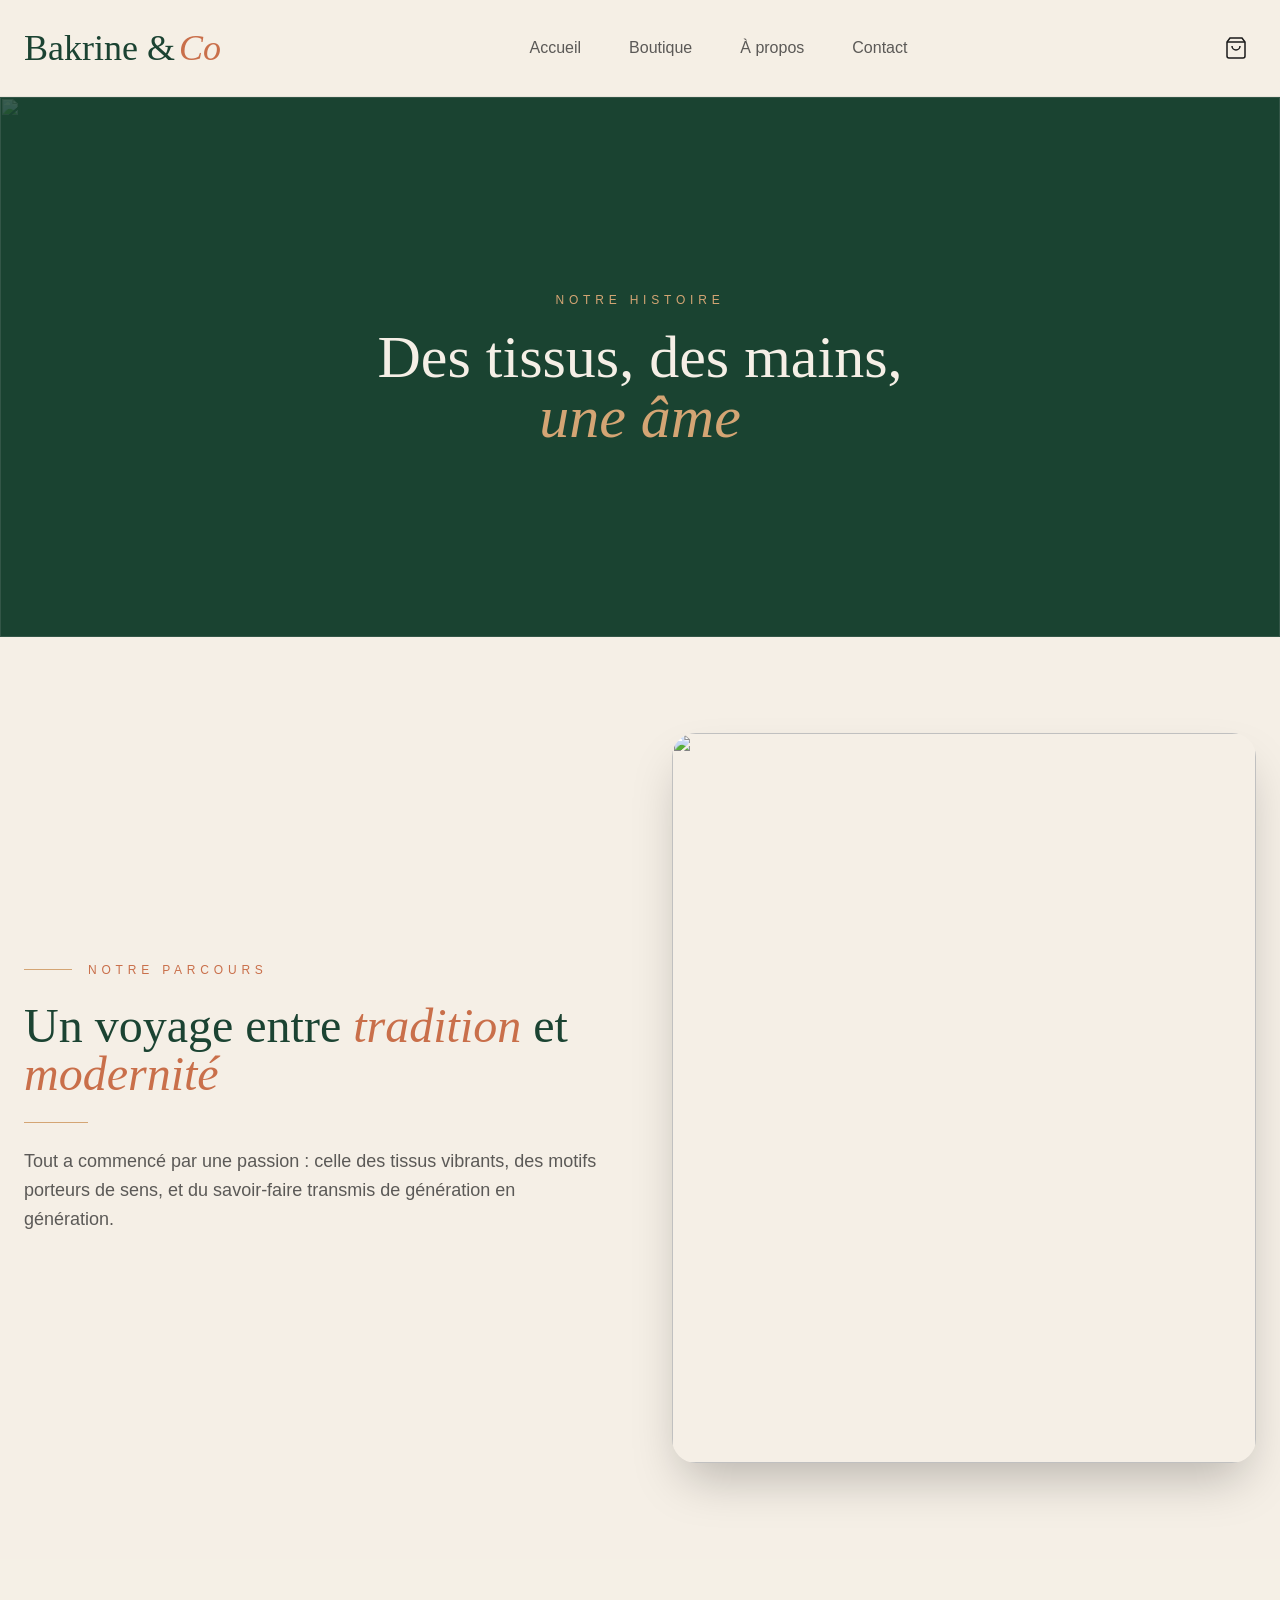
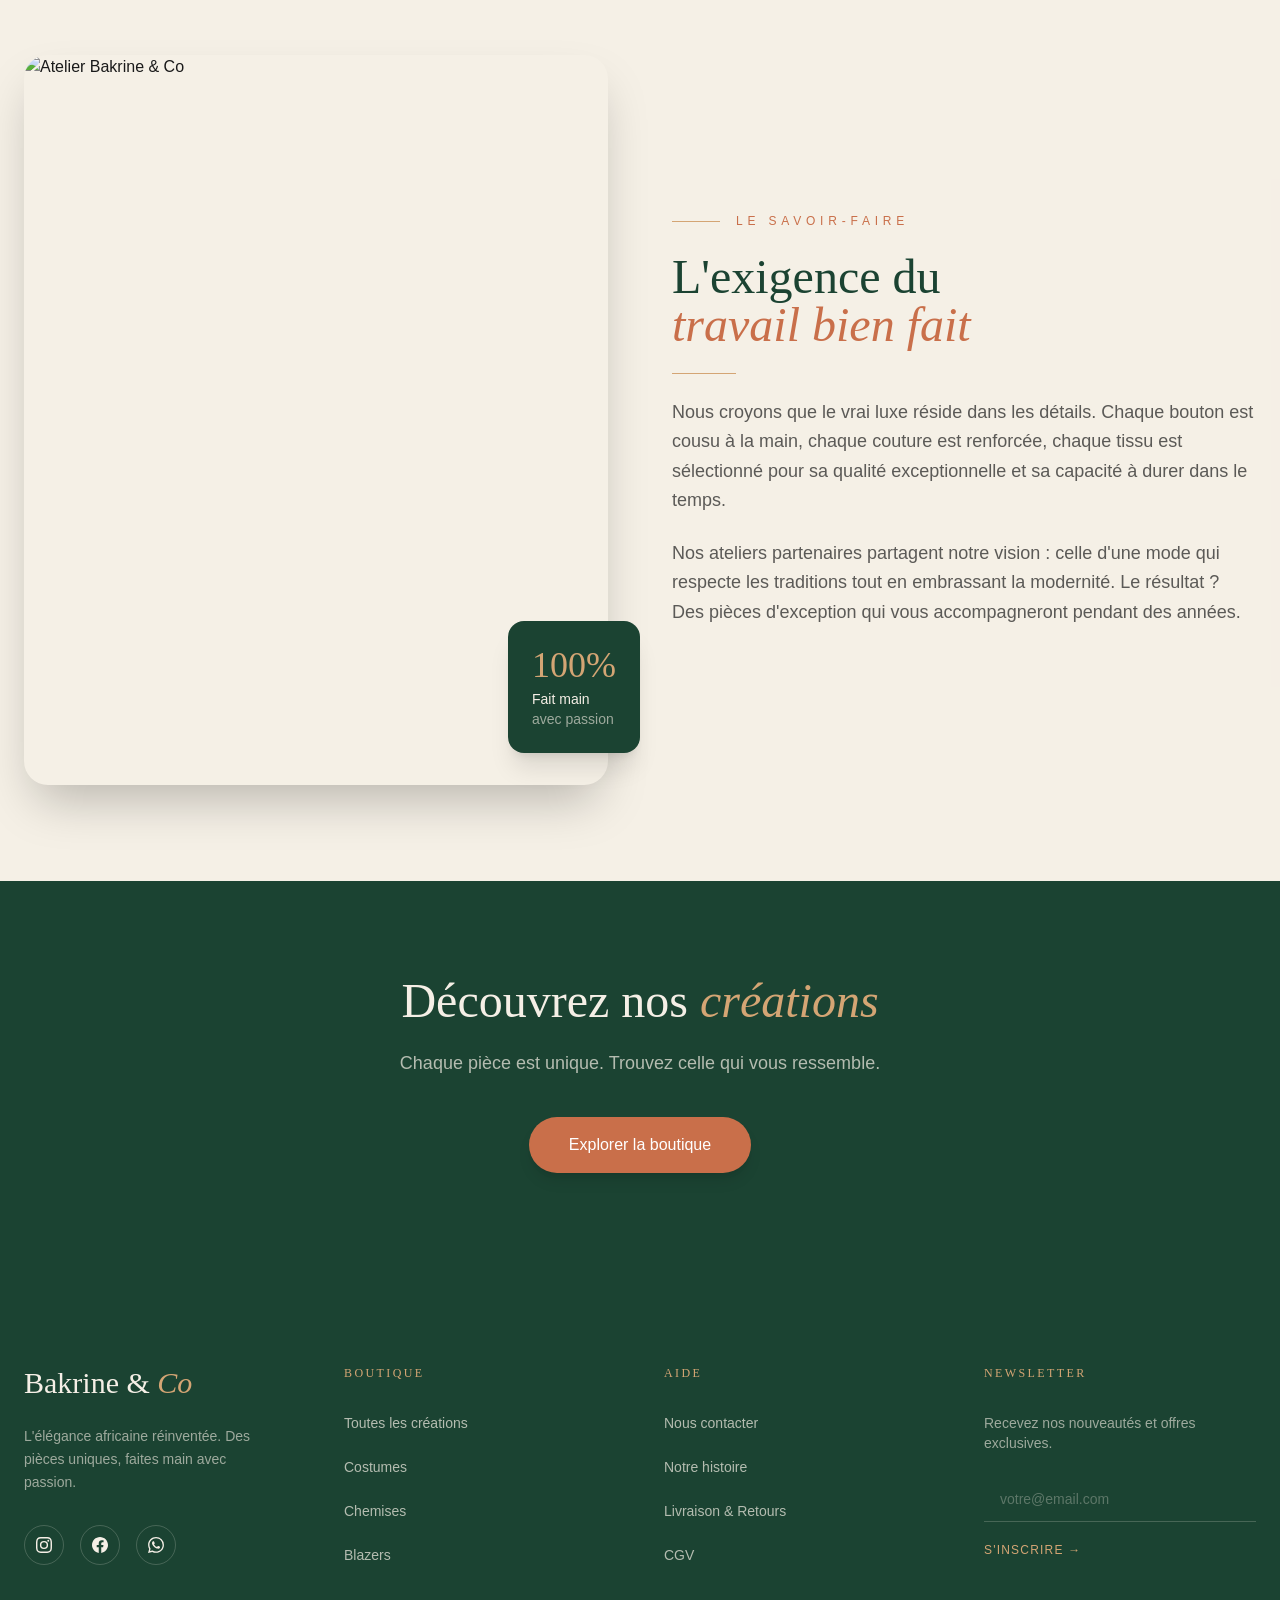
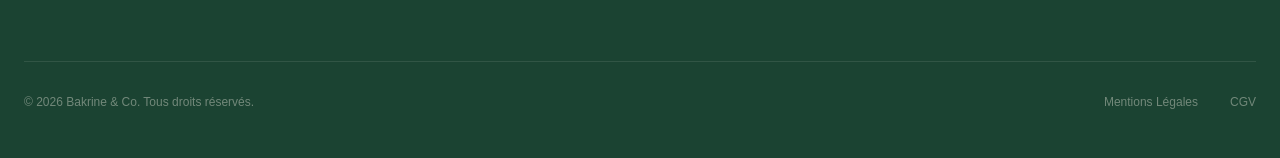
==== a-propos.html @ 4e7e769b "Add files via upload Ajout site complet" ====
<!DOCTYPE html>
<html lang="fr">
<head>
  <meta charset="UTF-8">
  <meta name="viewport" content="width=device-width, initial-scale=1.0">
  <title>À propos — Bakrine & Co</title>
  <meta name="description" content="Découvrez l'histoire de Bakrine & Co, notre savoir-faire artisanal et nos valeurs.">
  <link rel="canonical" href="https://bakrineco.shop/a-propos.html">
  <meta http-equiv="Content-Security-Policy" content="default-src 'self'; script-src 'self' 'unsafe-inline' https://unpkg.com https://cdnjs.cloudflare.com; style-src 'self' 'unsafe-inline'; img-src 'self' data: https://wamrraarelxsmiksoqhe.supabase.co; connect-src 'self' https://wamrraarelxsmiksoqhe.supabase.co;">
  <link rel="preconnect" href="https://fonts.googleapis.com">
  <link href="https://fonts.googleapis.com/css2?family=Playfair+Display:ital,wght@0,400;0,500;0,700;1,400&family=Poppins:wght@300;400;500;600&display=swap" rel="stylesheet">
  <link rel="stylesheet" href="assets/css/style.css">
</head>
<body class="bg-cream text-ink font-sans">

  <div id="header"></div>

  <main>
    <section class="relative h-[60vh] flex items-center justify-center bg-forest overflow-hidden">
      <div class="absolute inset-0 z-0">
        <img src="https://wamrraarelxsmiksoqhe.supabase.co/storage/v1/object/public/products/costume-mandarin/05-vert-emeraude.jpg" class="w-full h-full object-cover object-top" />
        <div class="absolute inset-0" style="background-color: rgba(27, 67, 50, 0.85);"></div>
      </div>
      <div class="relative z-10 text-center px-6">
        <span class="text-xs tracking-[0.4em] text-gold uppercase">Notre histoire</span>
        <h1 class="mt-4 font-serif text-5xl md:text-6xl text-cream">Des tissus, des mains, <br><em class="italic text-gold">une âme</em></h1>
      </div>
    </section>

    <section class="max-w-7xl mx-auto px-6 py-24">
      <div class="grid grid-cols-1 lg:grid-cols-2 gap-16 items-center">
        <div class="space-y-6">
          <div class="flex items-center gap-4"><span class="w-12 h-px bg-gold"></span><span class="text-xs tracking-[0.4em] text-terracotta uppercase">Notre parcours</span></div>
          <h2 class="font-serif text-4xl md:text-5xl text-forest leading-tight">Un voyage entre <em class="italic text-terracotta">tradition</em> et <em class="italic text-terracotta">modernité</em></h2>
          <div class="w-16 h-px bg-gold"></div>
          <p class="text-lg text-ink/70 leading-relaxed">Tout a commencé par une passion : celle des tissus vibrants, des motifs porteurs de sens, et du savoir-faire transmis de génération en génération.</p>
        </div>
        <div class="relative">
          <div class="aspect-[4/5] rounded-3xl overflow-hidden shadow-2xl">
            <img src="https://wamrraarelxsmiksoqhe.supabase.co/storage/v1/object/public/products/costume-mandarin/WhatsApp%20Image%202026-09-22%20at%2019.41.36.jpeg" class="w-full h-full object-cover" />
          </div>
        </div>
      </div>
    </section>
          <!-- SECTION SAVOIR-FAIRE (Image à gauche, Texte à droite) -->
    <section class="bg-cream/40 py-24">
      <div class="max-w-7xl mx-auto px-6">
        <div class="grid grid-cols-1 lg:grid-cols-2 gap-16 items-center">
          
          <!-- Image (Maintenant à GAUCHE) -->
          <div class="relative order-1 lg:order-1">
            <div class="aspect-[4/5] rounded-3xl overflow-hidden shadow-2xl">
              <!-- J'ai mis une très belle image de votre catalogue (Costume Chocolat brodé) -->
              <img src="https://wamrraarelxsmiksoqhe.supabase.co/storage/v1/object/public/products/costume-mandarin/WhatsApp%20Image%202026-09-22%20at%2021.49.16%20(1).jpeg" alt="Atelier Bakrine & Co" class="w-full h-full object-cover" />
            </div>
            <!-- Badge décoratif -->
            <div class="absolute -bottom-6 -right-6 md:bottom-8 md:-right-8 bg-forest text-cream p-6 rounded-2xl shadow-xl hidden md:block max-w-[200px]">
              <p class="font-serif text-4xl text-gold mb-1">100%</p>
              <p class="text-sm font-medium">Fait main<br><span class="text-cream/60 font-light">avec passion</span></p>
            </div>
          </div>

          <!-- Texte (Maintenant à DROITE) -->
          <div class="space-y-6 order-2 lg:order-2">
            <div class="flex items-center gap-4">
              <span class="w-12 h-px bg-gold"></span>
              <span class="text-xs tracking-[0.4em] text-terracotta uppercase">Le Savoir-Faire</span>
            </div>
            <h2 class="font-serif text-4xl md:text-5xl text-forest leading-tight">
              L'exigence du <br> <em class="italic text-terracotta">travail bien fait</em>
            </h2>
            <div class="w-16 h-px bg-gold"></div>
            <p class="text-lg text-ink/70 leading-relaxed">
              Nous croyons que le vrai luxe réside dans les détails. Chaque bouton est cousu à la main, chaque couture est renforcée, chaque tissu est sélectionné pour sa qualité exceptionnelle et sa capacité à durer dans le temps.
            </p>
            <p class="text-lg text-ink/70 leading-relaxed">
              Nos ateliers partenaires partagent notre vision : celle d'une mode qui respecte les traditions tout en embrassant la modernité. Le résultat ? Des pièces d'exception qui vous accompagneront pendant des années.
            </p>
          </div>

        </div>
      </div>
    </section>
        <!-- CTA FINAL -->
    <section class="bg-forest text-cream py-24 text-center px-6">
      <h2 class="font-serif text-4xl md:text-5xl mb-6">Découvrez nos <em class="italic text-gold">créations</em></h2>
      <p class="text-cream/70 text-lg mb-10 max-w-xl mx-auto">Chaque pièce est unique. Trouvez celle qui vous ressemble.</p>
      <a href="boutique.html" class="inline-block bg-terracotta hover:bg-terracotta-dark text-white px-10 py-4 rounded-full font-medium transition-all shadow-lg">
        Explorer la boutique
      </a>
    </section>
  </main>

  <div id="footer"></div>

  <script type="module">
    import { renderHeader, renderFooter } from './assets/js/layout.js'
    renderHeader()
    renderFooter()
  </script>
</body>
</html>
---- assets/css/style.css ----
*,:after,:before{--tw-border-spacing-x:0;--tw-border-spacing-y:0;--tw-translate-x:0;--tw-translate-y:0;--tw-rotate:0;--tw-skew-x:0;--tw-skew-y:0;--tw-scale-x:1;--tw-scale-y:1;--tw-pan-x: ;--tw-pan-y: ;--tw-pinch-zoom: ;--tw-scroll-snap-strictness:proximity;--tw-gradient-from-position: ;--tw-gradient-via-position: ;--tw-gradient-to-position: ;--tw-ordinal: ;--tw-slashed-zero: ;--tw-numeric-figure: ;--tw-numeric-spacing: ;--tw-numeric-fraction: ;--tw-ring-inset: ;--tw-ring-offset-width:0px;--tw-ring-offset-color:#fff;--tw-ring-color:rgba(59,130,246,.5);--tw-ring-offset-shadow:0 0 #0000;--tw-ring-shadow:0 0 #0000;--tw-shadow:0 0 #0000;--tw-shadow-colored:0 0 #0000;--tw-blur: ;--tw-brightness: ;--tw-contrast: ;--tw-grayscale: ;--tw-hue-rotate: ;--tw-invert: ;--tw-saturate: ;--tw-sepia: ;--tw-drop-shadow: ;--tw-backdrop-blur: ;--tw-backdrop-brightness: ;--tw-backdrop-contrast: ;--tw-backdrop-grayscale: ;--tw-backdrop-hue-rotate: ;--tw-backdrop-invert: ;--tw-backdrop-opacity: ;--tw-backdrop-saturate: ;--tw-backdrop-sepia: ;--tw-contain-size: ;--tw-contain-layout: ;--tw-contain-paint: ;--tw-contain-style: }::backdrop{--tw-border-spacing-x:0;--tw-border-spacing-y:0;--tw-translate-x:0;--tw-translate-y:0;--tw-rotate:0;--tw-skew-x:0;--tw-skew-y:0;--tw-scale-x:1;--tw-scale-y:1;--tw-pan-x: ;--tw-pan-y: ;--tw-pinch-zoom: ;--tw-scroll-snap-strictness:proximity;--tw-gradient-from-position: ;--tw-gradient-via-position: ;--tw-gradient-to-position: ;--tw-ordinal: ;--tw-slashed-zero: ;--tw-numeric-figure: ;--tw-numeric-spacing: ;--tw-numeric-fraction: ;--tw-ring-inset: ;--tw-ring-offset-width:0px;--tw-ring-offset-color:#fff;--tw-ring-color:rgba(59,130,246,.5);--tw-ring-offset-shadow:0 0 #0000;--tw-ring-shadow:0 0 #0000;--tw-shadow:0 0 #0000;--tw-shadow-colored:0 0 #0000;--tw-blur: ;--tw-brightness: ;--tw-contrast: ;--tw-grayscale: ;--tw-hue-rotate: ;--tw-invert: ;--tw-saturate: ;--tw-sepia: ;--tw-drop-shadow: ;--tw-backdrop-blur: ;--tw-backdrop-brightness: ;--tw-backdrop-contrast: ;--tw-backdrop-grayscale: ;--tw-backdrop-hue-rotate: ;--tw-backdrop-invert: ;--tw-backdrop-opacity: ;--tw-backdrop-saturate: ;--tw-backdrop-sepia: ;--tw-contain-size: ;--tw-contain-layout: ;--tw-contain-paint: ;--tw-contain-style: }/*! tailwindcss v3.4.19 | MIT License | https://tailwindcss.com*/*,:after,:before{box-sizing:border-box;border:0 solid #e5e7eb}:after,:before{--tw-content:""}:host,html{line-height:1.5;-webkit-text-size-adjust:100%;-moz-tab-size:4;-o-tab-size:4;tab-size:4;font-family:Poppins,sans-serif;font-feature-settings:normal;font-variation-settings:normal;-webkit-tap-highlight-color:transparent}body{margin:0;line-height:inherit}hr{height:0;color:inherit;border-top-width:1px}abbr:where([title]){-webkit-text-decoration:underline dotted;text-decoration:underline dotted}h1,h2,h3,h4,h5,h6{font-size:inherit;font-weight:inherit}a{color:inherit;text-decoration:inherit}b,strong{font-weight:bolder}code,kbd,pre,samp{font-family:ui-monospace,SFMono-Regular,Menlo,Monaco,Consolas,Liberation Mono,Courier New,monospace;font-feature-settings:normal;font-variation-settings:normal;font-size:1em}small{font-size:80%}sub,sup{font-size:75%;line-height:0;position:relative;vertical-align:baseline}sub{bottom:-.25em}sup{top:-.5em}table{text-indent:0;border-color:inherit;border-collapse:collapse}button,input,optgroup,select,textarea{font-family:inherit;font-feature-settings:inherit;font-variation-settings:inherit;font-size:100%;font-weight:inherit;line-height:inherit;letter-spacing:inherit;color:inherit;margin:0;padding:0}button,select{text-transform:none}button,input:where([type=button]),input:where([type=reset]),input:where([type=submit]){-webkit-appearance:button;background-color:transparent;background-image:none}:-moz-focusring{outline:auto}:-moz-ui-invalid{box-shadow:none}progress{vertical-align:baseline}::-webkit-inner-spin-button,::-webkit-outer-spin-button{height:auto}[type=search]{-webkit-appearance:textfield;outline-offset:-2px}::-webkit-search-decoration{-webkit-appearance:none}::-webkit-file-upload-button{-webkit-appearance:button;font:inherit}summary{display:list-item}blockquote,dd,dl,figure,h1,h2,h3,h4,h5,h6,hr,p,pre{margin:0}fieldset{margin:0}fieldset,legend{padding:0}menu,ol,ul{list-style:none;margin:0;padding:0}dialog{padding:0}textarea{resize:vertical}input::-moz-placeholder,textarea::-moz-placeholder{opacity:1;color:#9ca3af}input::placeholder,textarea::placeholder{opacity:1;color:#9ca3af}[role=button],button{cursor:pointer}:disabled{cursor:default}audio,canvas,embed,iframe,img,object,svg,video{display:block;vertical-align:middle}img,video{max-width:100%;height:auto}[hidden]:where(:not([hidden=until-found])){display:none}html{scroll-behavior:smooth}body{--tw-bg-opacity:1;background-color:rgb(245 239 230/var(--tw-bg-opacity,1));font-family:Poppins,sans-serif;--tw-text-opacity:1;color:rgb(26 26 26/var(--tw-text-opacity,1));-webkit-font-smoothing:antialiased;-moz-osx-font-smoothing:grayscale}h1,h2,h3,h4{font-family:Playfair Display,serif}::-moz-selection{--tw-bg-opacity:1;background-color:rgb(201 111 74/var(--tw-bg-opacity,1));--tw-text-opacity:1;color:rgb(255 255 255/var(--tw-text-opacity,1))}::selection{--tw-bg-opacity:1;background-color:rgb(201 111 74/var(--tw-bg-opacity,1));--tw-text-opacity:1;color:rgb(255 255 255/var(--tw-text-opacity,1))}.\!container{width:100%!important}.container{width:100%}@media (min-width:640px){.\!container{max-width:640px!important}.container{max-width:640px}}@media (min-width:768px){.\!container{max-width:768px!important}.container{max-width:768px}}@media (min-width:1024px){.\!container{max-width:1024px!important}.container{max-width:1024px}}@media (min-width:1280px){.\!container{max-width:1280px!important}.container{max-width:1280px}}@media (min-width:1536px){.\!container{max-width:1536px!important}.container{max-width:1536px}}.section{padding-top:6rem;padding-bottom:6rem}@media (min-width:768px){.section{padding-top:8rem;padding-bottom:8rem}}.filter-btn{border-radius:9999px;border-width:1px;border-color:rgba(26,26,26,.15);padding:.5rem 1.5rem;font-size:.875rem;line-height:1.25rem;color:rgba(26,26,26,.6);transition-property:all;transition-timing-function:cubic-bezier(.4,0,.2,1);transition-duration:.15s}.filter-btn:hover{--tw-text-opacity:1;color:rgb(201 111 74/var(--tw-text-opacity,1))}.filter-btn.active,.filter-btn:hover{--tw-border-opacity:1;border-color:rgb(201 111 74/var(--tw-border-opacity,1))}.filter-btn.active{--tw-bg-opacity:1;background-color:rgb(201 111 74/var(--tw-bg-opacity,1));--tw-text-opacity:1;color:rgb(255 255 255/var(--tw-text-opacity,1));--tw-shadow:0 4px 6px -1px rgba(0,0,0,.1),0 2px 4px -2px rgba(0,0,0,.1);--tw-shadow-colored:0 4px 6px -1px var(--tw-shadow-color),0 2px 4px -2px var(--tw-shadow-color);box-shadow:var(--tw-ring-offset-shadow,0 0 #0000),var(--tw-ring-shadow,0 0 #0000),var(--tw-shadow)}.fixed{position:fixed}.absolute{position:absolute}.relative{position:relative}.sticky{position:sticky}.inset-0{inset:0}.-bottom-6{bottom:-1.5rem}.-right-1{right:-.25rem}.-right-6{right:-1.5rem}.-top-1{top:-.25rem}.bottom-0{bottom:0}.bottom-6{bottom:1.5rem}.bottom-8{bottom:2rem}.left-6{left:1.5rem}.left-8{left:2rem}.right-0{right:0}.right-6{right:1.5rem}.top-0{top:0}.z-0{z-index:0}.z-10{z-index:10}.z-50{z-index:50}.z-\[60\]{z-index:60}.z-\[70\]{z-index:70}.order-1{order:1}.order-2{order:2}.col-span-full{grid-column:1/-1}.mx-auto{margin-left:auto;margin-right:auto}.my-4{margin-top:1rem;margin-bottom:1rem}.mb-1{margin-bottom:.25rem}.mb-10{margin-bottom:2.5rem}.mb-12{margin-bottom:3rem}.mb-16{margin-bottom:4rem}.mb-2{margin-bottom:.5rem}.mb-20{margin-bottom:5rem}.mb-24{margin-bottom:6rem}.mb-3{margin-bottom:.75rem}.mb-4{margin-bottom:1rem}.mb-6{margin-bottom:1.5rem}.mb-8{margin-bottom:2rem}.mt-1{margin-top:.25rem}.mt-12{margin-top:3rem}.mt-2{margin-top:.5rem}.mt-3{margin-top:.75rem}.mt-4{margin-top:1rem}.mt-6{margin-top:1.5rem}.line-clamp-1{overflow:hidden;display:-webkit-box;-webkit-box-orient:vertical;-webkit-line-clamp:1}.block{display:block}.inline-block{display:inline-block}.flex{display:flex}.inline-flex{display:inline-flex}.\!grid{display:grid!important}.grid{display:grid}.hidden{display:none}.aspect-\[3\/4\]{aspect-ratio:3/4}.aspect-\[4\/5\]{aspect-ratio:4/5}.aspect-square{aspect-ratio:1/1}.h-10{height:2.5rem}.h-12{height:3rem}.h-16{height:4rem}.h-24{height:6rem}.h-32{height:8rem}.h-4{height:1rem}.h-40{height:10rem}.h-5{height:1.25rem}.h-6{height:1.5rem}.h-64{height:16rem}.h-8{height:2rem}.h-\[280px\]{height:280px}.h-\[400px\]{height:400px}.h-\[60vh\]{height:60vh}.h-full{height:100%}.h-px{height:1px}.max-h-96{max-height:24rem}.min-h-\[60vh\]{min-height:60vh}.min-h-\[85vh\]{min-height:85vh}.min-h-\[90vh\]{min-height:90vh}.w-10{width:2.5rem}.w-12{width:3rem}.w-14{width:3.5rem}.w-16{width:4rem}.w-20{width:5rem}.w-24{width:6rem}.w-4{width:1rem}.w-5{width:1.25rem}.w-6{width:1.5rem}.w-8{width:2rem}.w-full{width:100%}.min-w-14{min-width:3.5rem}.max-w-2xl{max-width:42rem}.max-w-3xl{max-width:48rem}.max-w-4xl{max-width:56rem}.max-w-7xl{max-width:80rem}.max-w-\[200px\]{max-width:200px}.max-w-lg{max-width:32rem}.max-w-md{max-width:28rem}.max-w-sm{max-width:24rem}.max-w-xl{max-width:36rem}.flex-1{flex:1 1 0%}.flex-shrink-0{flex-shrink:0}.translate-x-full{--tw-translate-x:100%;transform:translate(var(--tw-translate-x),var(--tw-translate-y)) rotate(var(--tw-rotate)) skewX(var(--tw-skew-x)) skewY(var(--tw-skew-y)) scaleX(var(--tw-scale-x)) scaleY(var(--tw-scale-y))}@keyframes fadeUp{0%{opacity:0;transform:translateY(20px)}to{opacity:1;transform:translateY(0)}}.animate-fade-up{animation:fadeUp .6s ease-out}.cursor-not-allowed{cursor:not-allowed}.list-inside{list-style-position:inside}.list-decimal{list-style-type:decimal}.grid-cols-1{grid-template-columns:repeat(1,minmax(0,1fr))}.grid-cols-2{grid-template-columns:repeat(2,minmax(0,1fr))}.grid-cols-3{grid-template-columns:repeat(3,minmax(0,1fr))}.flex-col{flex-direction:column}.flex-wrap{flex-wrap:wrap}.items-start{align-items:flex-start}.items-end{align-items:flex-end}.items-center{align-items:center}.items-baseline{align-items:baseline}.justify-center{justify-content:center}.justify-between{justify-content:space-between}.gap-1{gap:.25rem}.gap-12{gap:3rem}.gap-16{gap:4rem}.gap-2{gap:.5rem}.gap-3{gap:.75rem}.gap-4{gap:1rem}.gap-6{gap:1.5rem}.gap-8{gap:2rem}.gap-x-12{-moz-column-gap:3rem;column-gap:3rem}.gap-y-20{row-gap:5rem}.space-y-1>:not([hidden])~:not([hidden]){--tw-space-y-reverse:0;margin-top:calc(.25rem*(1 - var(--tw-space-y-reverse)));margin-bottom:calc(.25rem*var(--tw-space-y-reverse))}.space-y-10>:not([hidden])~:not([hidden]){--tw-space-y-reverse:0;margin-top:calc(2.5rem*(1 - var(--tw-space-y-reverse)));margin-bottom:calc(2.5rem*var(--tw-space-y-reverse))}.space-y-2>:not([hidden])~:not([hidden]){--tw-space-y-reverse:0;margin-top:calc(.5rem*(1 - var(--tw-space-y-reverse)));margin-bottom:calc(.5rem*var(--tw-space-y-reverse))}.space-y-3>:not([hidden])~:not([hidden]){--tw-space-y-reverse:0;margin-top:calc(.75rem*(1 - var(--tw-space-y-reverse)));margin-bottom:calc(.75rem*var(--tw-space-y-reverse))}.space-y-5>:not([hidden])~:not([hidden]){--tw-space-y-reverse:0;margin-top:calc(1.25rem*(1 - var(--tw-space-y-reverse)));margin-bottom:calc(1.25rem*var(--tw-space-y-reverse))}.space-y-6>:not([hidden])~:not([hidden]){--tw-space-y-reverse:0;margin-top:calc(1.5rem*(1 - var(--tw-space-y-reverse)));margin-bottom:calc(1.5rem*var(--tw-space-y-reverse))}.space-y-8>:not([hidden])~:not([hidden]){--tw-space-y-reverse:0;margin-top:calc(2rem*(1 - var(--tw-space-y-reverse)));margin-bottom:calc(2rem*var(--tw-space-y-reverse))}.self-start{align-self:flex-start}.overflow-hidden{overflow:hidden}.overflow-y-auto{overflow-y:auto}.text-balance{text-wrap:balance}.rounded{border-radius:.25rem}.rounded-2xl{border-radius:1rem}.rounded-3xl{border-radius:1.5rem}.rounded-full{border-radius:9999px}.rounded-lg{border-radius:.5rem}.rounded-none{border-radius:0}.rounded-xl{border-radius:.75rem}.border{border-width:1px}.border-2{border-width:2px}.border-y{border-top-width:1px}.border-b,.border-y{border-bottom-width:1px}.border-t{border-top-width:1px}.border-cream\/10{border-color:hsla(36,43%,93%,.1)}.border-cream\/20{border-color:hsla(36,43%,93%,.2)}.border-cream\/30{border-color:hsla(36,43%,93%,.3)}.border-gold\/10{border-color:hsla(31,53%,64%,.1)}.border-ink\/10{border-color:rgba(26,26,26,.1)}.border-ink\/15{border-color:rgba(26,26,26,.15)}.border-ink\/5{border-color:rgba(26,26,26,.05)}.border-terracotta{--tw-border-opacity:1;border-color:rgb(201 111 74/var(--tw-border-opacity,1))}.border-transparent{border-color:transparent}.bg-\[\#25D366\]{--tw-bg-opacity:1;background-color:rgb(37 211 102/var(--tw-bg-opacity,1))}.bg-black\/30{background-color:rgba(0,0,0,.3)}.bg-cream{--tw-bg-opacity:1;background-color:rgb(245 239 230/var(--tw-bg-opacity,1))}.bg-cream\/10{background-color:hsla(36,43%,93%,.1)}.bg-cream\/40{background-color:hsla(36,43%,93%,.4)}.bg-cream\/95{background-color:hsla(36,43%,93%,.95)}.bg-forest{--tw-bg-opacity:1;background-color:rgb(27 67 50/var(--tw-bg-opacity,1))}.bg-gold{--tw-bg-opacity:1;background-color:rgb(212 165 116/var(--tw-bg-opacity,1))}.bg-gold\/10{background-color:hsla(31,53%,64%,.1)}.bg-gold\/20{background-color:hsla(31,53%,64%,.2)}.bg-ink\/10{background-color:rgba(26,26,26,.1)}.bg-ink\/50{background-color:rgba(26,26,26,.5)}.bg-terracotta{--tw-bg-opacity:1;background-color:rgb(201 111 74/var(--tw-bg-opacity,1))}.bg-transparent{background-color:transparent}.bg-white\/50{background-color:hsla(0,0%,100%,.5)}.bg-gradient-to-t{background-image:linear-gradient(to top,var(--tw-gradient-stops))}.from-black\/60{--tw-gradient-from:rgba(0,0,0,.6) var(--tw-gradient-from-position);--tw-gradient-to:transparent var(--tw-gradient-to-position);--tw-gradient-stops:var(--tw-gradient-from),var(--tw-gradient-to)}.from-forest\/90{--tw-gradient-from:rgba(27,67,50,.9) var(--tw-gradient-from-position);--tw-gradient-to:rgba(27,67,50,0) var(--tw-gradient-to-position);--tw-gradient-stops:var(--tw-gradient-from),var(--tw-gradient-to)}.via-forest\/20{--tw-gradient-to:rgba(27,67,50,0) var(--tw-gradient-to-position);--tw-gradient-stops:var(--tw-gradient-from),rgba(27,67,50,.2) var(--tw-gradient-via-position),var(--tw-gradient-to)}.to-transparent{--tw-gradient-to:transparent var(--tw-gradient-to-position)}.object-cover{-o-object-fit:cover;object-fit:cover}.object-top{-o-object-position:top;object-position:top}.p-2{padding:.5rem}.p-6{padding:1.5rem}.p-8{padding:2rem}.px-10{padding-left:2.5rem;padding-right:2.5rem}.px-3{padding-left:.75rem;padding-right:.75rem}.px-4{padding-left:1rem;padding-right:1rem}.px-5{padding-left:1.25rem;padding-right:1.25rem}.px-6{padding-left:1.5rem;padding-right:1.5rem}.px-8{padding-left:2rem;padding-right:2rem}.py-1{padding-top:.25rem;padding-bottom:.25rem}.py-10{padding-top:2.5rem;padding-bottom:2.5rem}.py-12{padding-top:3rem;padding-bottom:3rem}.py-16{padding-top:4rem;padding-bottom:4rem}.py-20{padding-top:5rem;padding-bottom:5rem}.py-24{padding-top:6rem;padding-bottom:6rem}.py-3{padding-top:.75rem;padding-bottom:.75rem}.py-4{padding-top:1rem;padding-bottom:1rem}.py-5{padding-top:1.25rem;padding-bottom:1.25rem}.pb-12{padding-bottom:3rem}.pb-6{padding-bottom:1.5rem}.pb-8{padding-bottom:2rem}.pr-2{padding-right:.5rem}.pr-4{padding-right:1rem}.pt-2{padding-top:.5rem}.pt-24{padding-top:6rem}.pt-4{padding-top:1rem}.pt-8{padding-top:2rem}.text-left{text-align:left}.text-center{text-align:center}.text-right{text-align:right}.font-sans{font-family:Poppins,sans-serif}.font-serif{font-family:Playfair Display,serif}.text-2xl{font-size:1.5rem;line-height:2rem}.text-3xl{font-size:1.875rem;line-height:2.25rem}.text-4xl{font-size:2.25rem;line-height:2.5rem}.text-5xl{font-size:3rem;line-height:1}.text-6xl{font-size:3.75rem;line-height:1}.text-\[10px\]{font-size:10px}.text-\[11px\]{font-size:11px}.text-base{font-size:1rem;line-height:1.5rem}.text-lg{font-size:1.125rem;line-height:1.75rem}.text-sm{font-size:.875rem;line-height:1.25rem}.text-xl{font-size:1.25rem;line-height:1.75rem}.text-xs{font-size:.75rem;line-height:1rem}.font-bold{font-weight:700}.font-light{font-weight:300}.font-medium{font-weight:500}.uppercase{text-transform:uppercase}.italic{font-style:italic}.leading-\[1\.1\]{line-height:1.1}.leading-none{line-height:1}.leading-relaxed{line-height:1.625}.leading-tight{line-height:1.25}.tracking-\[0\.2em\]{letter-spacing:.2em}.tracking-\[0\.3em\]{letter-spacing:.3em}.tracking-\[0\.4em\]{letter-spacing:.4em}.tracking-wider{letter-spacing:.05em}.tracking-widest{letter-spacing:.1em}.text-cream{--tw-text-opacity:1;color:rgb(245 239 230/var(--tw-text-opacity,1))}.text-cream\/40{color:hsla(36,43%,93%,.4)}.text-cream\/50{color:hsla(36,43%,93%,.5)}.text-cream\/60{color:hsla(36,43%,93%,.6)}.text-cream\/70{color:hsla(36,43%,93%,.7)}.text-cream\/80{color:hsla(36,43%,93%,.8)}.text-forest{--tw-text-opacity:1;color:rgb(27 67 50/var(--tw-text-opacity,1))}.text-gold{--tw-text-opacity:1;color:rgb(212 165 116/var(--tw-text-opacity,1))}.text-ink{--tw-text-opacity:1;color:rgb(26 26 26/var(--tw-text-opacity,1))}.text-ink\/30{color:rgba(26,26,26,.3)}.text-ink\/40{color:rgba(26,26,26,.4)}.text-ink\/50{color:rgba(26,26,26,.5)}.text-ink\/60{color:rgba(26,26,26,.6)}.text-ink\/70{color:rgba(26,26,26,.7)}.text-red-500{--tw-text-opacity:1;color:rgb(239 68 68/var(--tw-text-opacity,1))}.text-terracotta{--tw-text-opacity:1;color:rgb(201 111 74/var(--tw-text-opacity,1))}.text-white{--tw-text-opacity:1;color:rgb(255 255 255/var(--tw-text-opacity,1))}.text-white\/60{color:hsla(0,0%,100%,.6)}.text-white\/70{color:hsla(0,0%,100%,.7)}.opacity-50{opacity:.5}.shadow-2xl{--tw-shadow:0 25px 50px -12px rgba(0,0,0,.25);--tw-shadow-colored:0 25px 50px -12px var(--tw-shadow-color)}.shadow-2xl,.shadow-lg{box-shadow:var(--tw-ring-offset-shadow,0 0 #0000),var(--tw-ring-shadow,0 0 #0000),var(--tw-shadow)}.shadow-lg{--tw-shadow:0 10px 15px -3px rgba(0,0,0,.1),0 4px 6px -4px rgba(0,0,0,.1);--tw-shadow-colored:0 10px 15px -3px var(--tw-shadow-color),0 4px 6px -4px var(--tw-shadow-color)}.shadow-sm{--tw-shadow:0 1px 2px 0 rgba(0,0,0,.05);--tw-shadow-colored:0 1px 2px 0 var(--tw-shadow-color)}.shadow-sm,.shadow-xl{box-shadow:var(--tw-ring-offset-shadow,0 0 #0000),var(--tw-ring-shadow,0 0 #0000),var(--tw-shadow)}.shadow-xl{--tw-shadow:0 20px 25px -5px rgba(0,0,0,.1),0 8px 10px -6px rgba(0,0,0,.1);--tw-shadow-colored:0 20px 25px -5px var(--tw-shadow-color),0 8px 10px -6px var(--tw-shadow-color)}.shadow-green-500\/20{--tw-shadow-color:rgba(34,197,94,.2);--tw-shadow:var(--tw-shadow-colored)}.shadow-terracotta\/20{--tw-shadow-color:rgba(201,111,74,.2);--tw-shadow:var(--tw-shadow-colored)}.shadow-terracotta\/30{--tw-shadow-color:rgba(201,111,74,.3);--tw-shadow:var(--tw-shadow-colored)}.filter{filter:var(--tw-blur) var(--tw-brightness) var(--tw-contrast) var(--tw-grayscale) var(--tw-hue-rotate) var(--tw-invert) var(--tw-saturate) var(--tw-sepia) var(--tw-drop-shadow)}.backdrop-blur-md{--tw-backdrop-blur:blur(12px)}.backdrop-blur-md,.backdrop-blur-sm{-webkit-backdrop-filter:var(--tw-backdrop-blur) var(--tw-backdrop-brightness) var(--tw-backdrop-contrast) var(--tw-backdrop-grayscale) var(--tw-backdrop-hue-rotate) var(--tw-backdrop-invert) var(--tw-backdrop-opacity) var(--tw-backdrop-saturate) var(--tw-backdrop-sepia);backdrop-filter:var(--tw-backdrop-blur) var(--tw-backdrop-brightness) var(--tw-backdrop-contrast) var(--tw-backdrop-grayscale) var(--tw-backdrop-hue-rotate) var(--tw-backdrop-invert) var(--tw-backdrop-opacity) var(--tw-backdrop-saturate) var(--tw-backdrop-sepia)}.backdrop-blur-sm{--tw-backdrop-blur:blur(4px)}.transition-all{transition-property:all;transition-timing-function:cubic-bezier(.4,0,.2,1);transition-duration:.15s}.transition-colors{transition-property:color,background-color,border-color,text-decoration-color,fill,stroke;transition-timing-function:cubic-bezier(.4,0,.2,1);transition-duration:.15s}.transition-opacity{transition-property:opacity;transition-timing-function:cubic-bezier(.4,0,.2,1);transition-duration:.15s}.transition-transform{transition-property:transform;transition-timing-function:cubic-bezier(.4,0,.2,1);transition-duration:.15s}.duration-1000{transition-duration:1s}.duration-300{transition-duration:.3s}.duration-500{transition-duration:.5s}.duration-700{transition-duration:.7s}.text-balance{text-wrap:balance}::-webkit-scrollbar{width:8px}::-webkit-scrollbar-track{--tw-bg-opacity:1;background-color:rgb(245 239 230/var(--tw-bg-opacity,1))}::-webkit-scrollbar-thumb{border-radius:9999px;background-color:rgba(201,111,74,.4)}::-webkit-scrollbar-thumb:hover{background-color:rgba(201,111,74,.7)}.placeholder\:text-cream\/30::-moz-placeholder{color:hsla(36,43%,93%,.3)}.placeholder\:text-cream\/30::placeholder{color:hsla(36,43%,93%,.3)}.last\:border-0:last-child{border-width:0}.hover\:-translate-y-0\.5:hover{--tw-translate-y:-0.125rem}.hover\:-translate-y-0\.5:hover,.hover\:scale-105:hover{transform:translate(var(--tw-translate-x),var(--tw-translate-y)) rotate(var(--tw-rotate)) skewX(var(--tw-skew-x)) skewY(var(--tw-skew-y)) scaleX(var(--tw-scale-x)) scaleY(var(--tw-scale-y))}.hover\:scale-105:hover{--tw-scale-x:1.05;--tw-scale-y:1.05}.hover\:border-cream\/70:hover{border-color:hsla(36,43%,93%,.7)}.hover\:border-gold:hover{--tw-border-opacity:1;border-color:rgb(212 165 116/var(--tw-border-opacity,1))}.hover\:border-ink\/40:hover{border-color:rgba(26,26,26,.4)}.hover\:border-terracotta:hover{--tw-border-opacity:1;border-color:rgb(201 111 74/var(--tw-border-opacity,1))}.hover\:bg-\[\#1faa52\]:hover{--tw-bg-opacity:1;background-color:rgb(31 170 82/var(--tw-bg-opacity,1))}.hover\:bg-cream\/20:hover{background-color:hsla(36,43%,93%,.2)}.hover\:bg-terracotta-dark:hover{--tw-bg-opacity:1;background-color:rgb(168 85 53/var(--tw-bg-opacity,1))}.hover\:bg-white\/10:hover{background-color:hsla(0,0%,100%,.1)}.hover\:text-gold:hover{--tw-text-opacity:1;color:rgb(212 165 116/var(--tw-text-opacity,1))}.hover\:text-red-500:hover{--tw-text-opacity:1;color:rgb(239 68 68/var(--tw-text-opacity,1))}.hover\:text-terracotta:hover{--tw-text-opacity:1;color:rgb(201 111 74/var(--tw-text-opacity,1))}.hover\:text-white:hover{--tw-text-opacity:1;color:rgb(255 255 255/var(--tw-text-opacity,1))}.hover\:underline:hover{text-decoration-line:underline}.focus\:border-gold:focus{--tw-border-opacity:1;border-color:rgb(212 165 116/var(--tw-border-opacity,1))}.focus\:border-terracotta:focus{--tw-border-opacity:1;border-color:rgb(201 111 74/var(--tw-border-opacity,1))}.focus\:outline-none:focus{outline:2px solid transparent;outline-offset:2px}.group:hover .group-hover\:translate-x-1{--tw-translate-x:0.25rem}.group:hover .group-hover\:scale-105,.group:hover .group-hover\:translate-x-1{transform:translate(var(--tw-translate-x),var(--tw-translate-y)) rotate(var(--tw-rotate)) skewX(var(--tw-skew-x)) skewY(var(--tw-skew-y)) scaleX(var(--tw-scale-x)) scaleY(var(--tw-scale-y))}.group:hover .group-hover\:scale-105{--tw-scale-x:1.05;--tw-scale-y:1.05}.group:hover .group-hover\:scale-110{--tw-scale-x:1.1;--tw-scale-y:1.1;transform:translate(var(--tw-translate-x),var(--tw-translate-y)) rotate(var(--tw-rotate)) skewX(var(--tw-skew-x)) skewY(var(--tw-skew-y)) scaleX(var(--tw-scale-x)) scaleY(var(--tw-scale-y))}.group:hover .group-hover\:border-terracotta{--tw-border-opacity:1;border-color:rgb(201 111 74/var(--tw-border-opacity,1))}.group:hover .group-hover\:bg-terracotta{--tw-bg-opacity:1;background-color:rgb(201 111 74/var(--tw-bg-opacity,1))}.group:hover .group-hover\:text-terracotta{--tw-text-opacity:1;color:rgb(201 111 74/var(--tw-text-opacity,1))}@media (min-width:640px){.sm\:block{display:block}.sm\:h-40{height:10rem}.sm\:w-32{width:8rem}.sm\:grid-cols-2{grid-template-columns:repeat(2,minmax(0,1fr))}}@media (min-width:768px){.md\:-right-8{right:-2rem}.md\:bottom-8{bottom:2rem}.md\:col-span-5{grid-column:span 5/span 5}.md\:col-span-7{grid-column:span 7/span 7}.md\:mt-0{margin-top:0}.md\:block{display:block}.md\:inline-flex{display:inline-flex}.md\:aspect-auto{aspect-ratio:auto}.md\:h-\[288px\]{height:288px}.md\:h-\[600px\]{height:600px}.md\:grid-cols-12{grid-template-columns:repeat(12,minmax(0,1fr))}.md\:grid-cols-2{grid-template-columns:repeat(2,minmax(0,1fr))}.md\:grid-cols-4{grid-template-columns:repeat(4,minmax(0,1fr))}.md\:flex-row{flex-direction:row}.md\:items-end{align-items:flex-end}.md\:gap-6{gap:1.5rem}.md\:p-10{padding:2.5rem}.md\:py-32{padding-top:8rem;padding-bottom:8rem}.md\:text-4xl{font-size:2.25rem;line-height:2.5rem}.md\:text-5xl{font-size:3rem;line-height:1}.md\:text-6xl{font-size:3.75rem;line-height:1}.md\:text-7xl{font-size:4.5rem;line-height:1}.md\:text-8xl{font-size:6rem;line-height:1}.md\:text-xl{font-size:1.25rem;line-height:1.75rem}.md\:text-xs{font-size:.75rem;line-height:1rem}}@media (min-width:1024px){.lg\:sticky{position:sticky}.lg\:top-28{top:7rem}.lg\:order-1{order:1}.lg\:order-2{order:2}.lg\:col-span-1{grid-column:span 1/span 1}.lg\:col-span-2{grid-column:span 2/span 2}.lg\:col-span-3{grid-column:span 3/span 3}.lg\:flex{display:flex}.lg\:grid-cols-2{grid-template-columns:repeat(2,minmax(0,1fr))}.lg\:grid-cols-3{grid-template-columns:repeat(3,minmax(0,1fr))}.lg\:grid-cols-4{grid-template-columns:repeat(4,minmax(0,1fr))}.lg\:grid-cols-5{grid-template-columns:repeat(5,minmax(0,1fr))}.lg\:gap-20{gap:5rem}.lg\:text-8xl{font-size:6rem;line-height:1}}
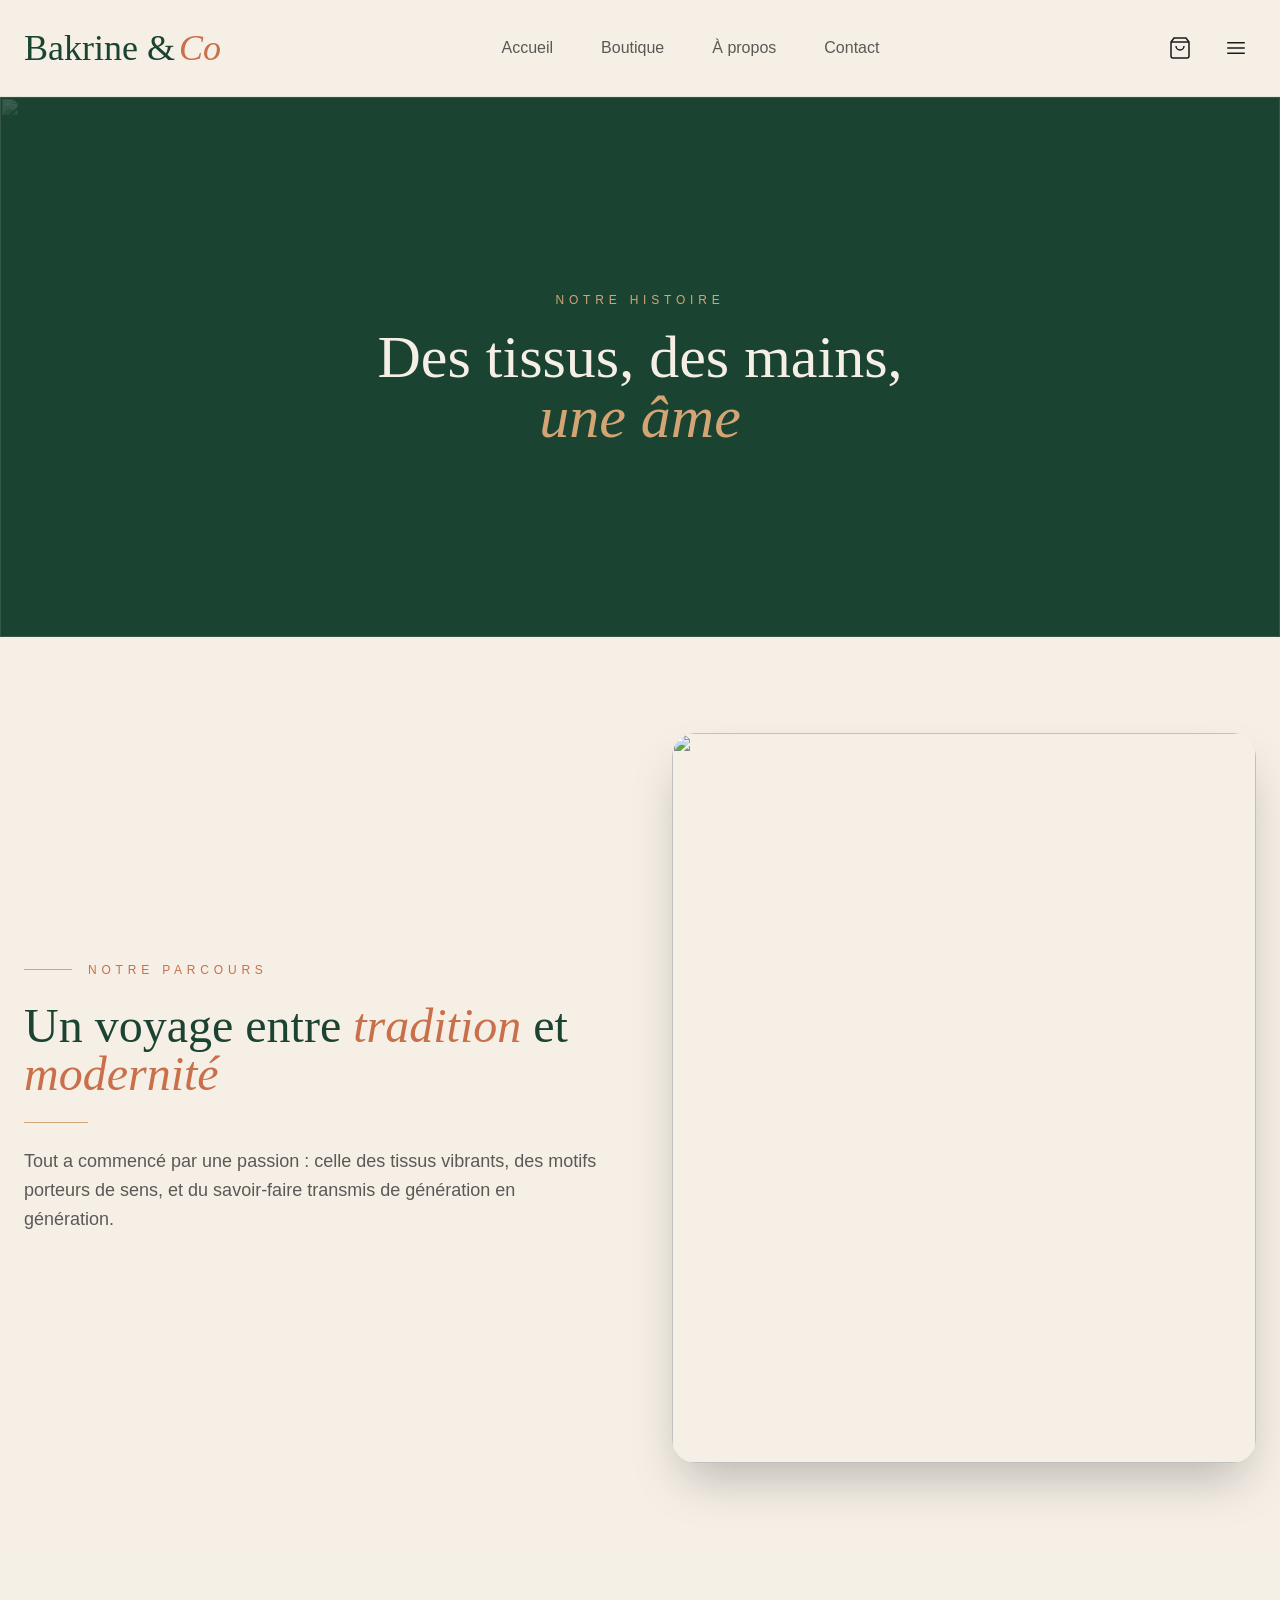
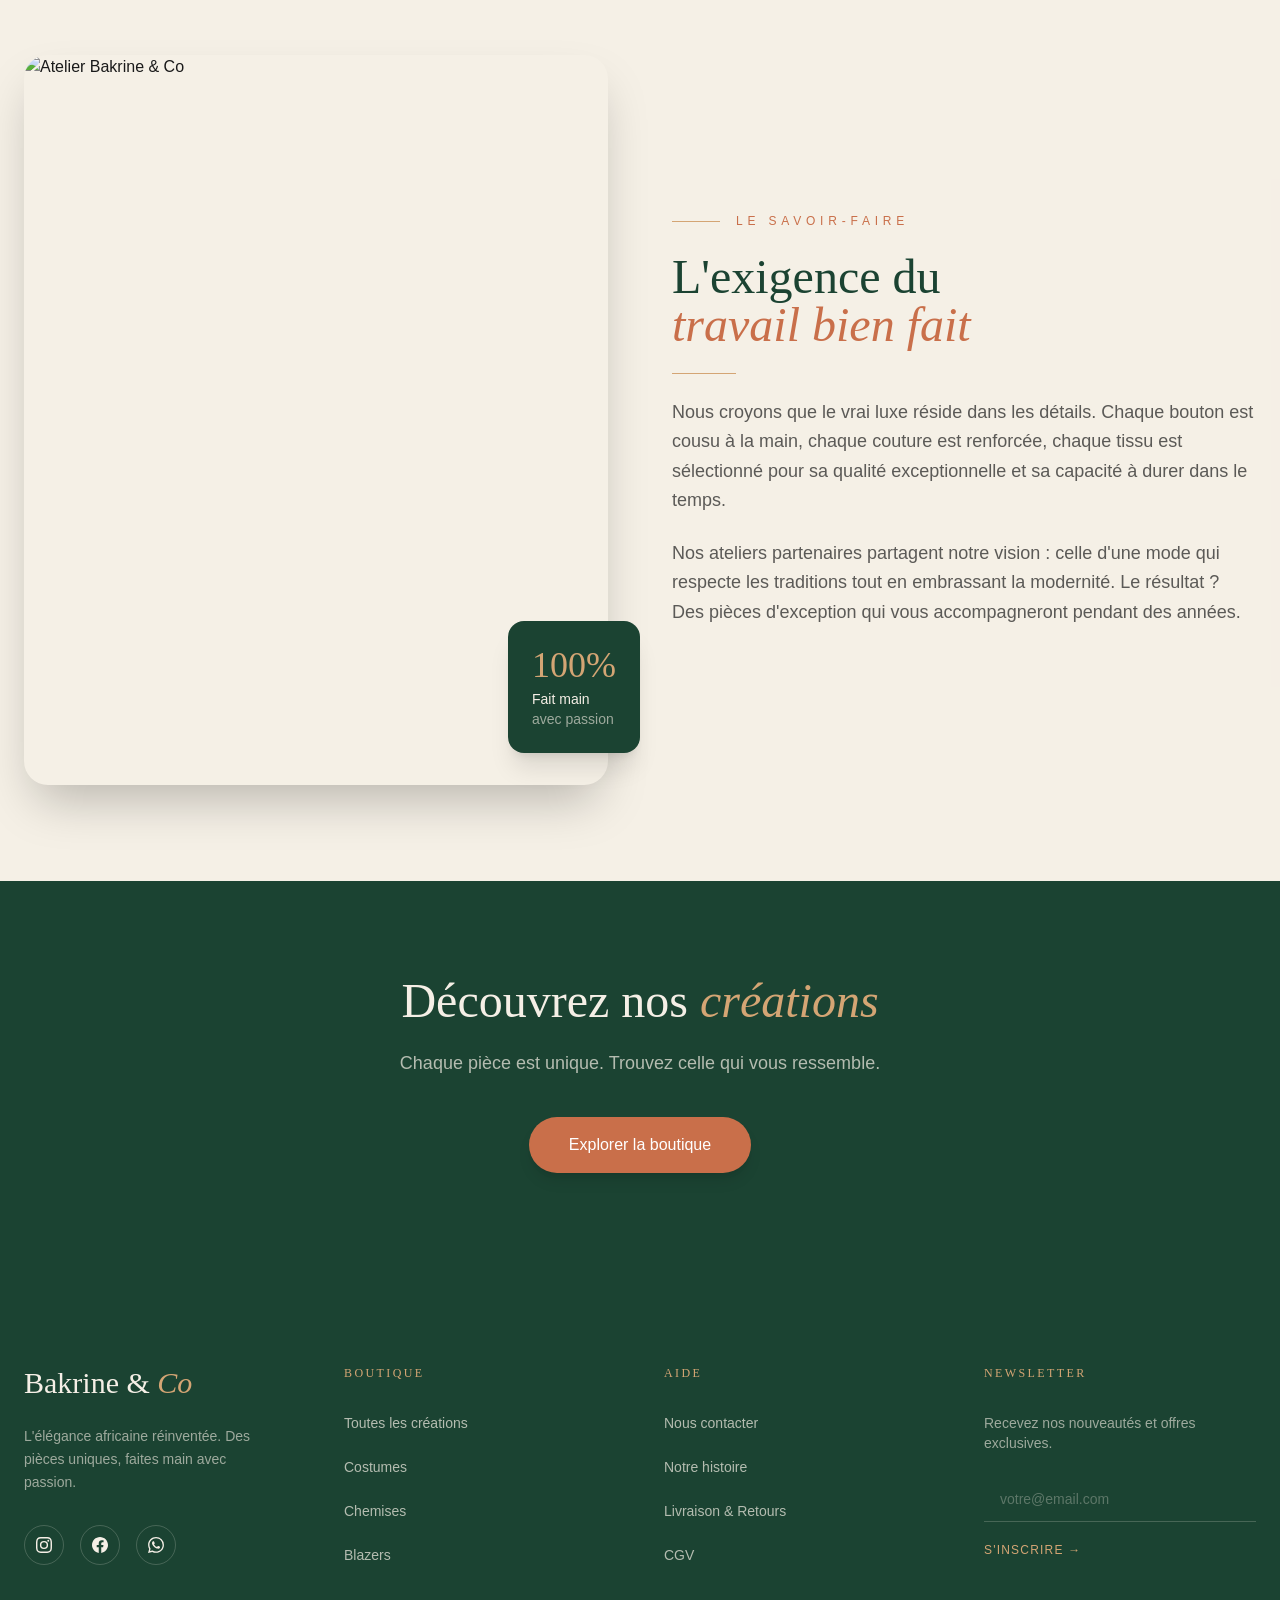
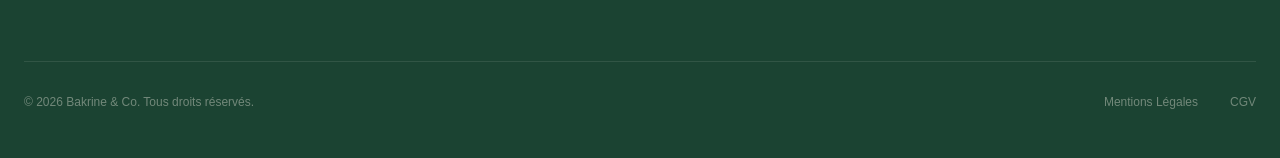
==== commit f5c26edc: "Add favicon link to a-propos.html Added a favicon link to the head section." ====
--- a/a-propos.html
+++ b/a-propos.html
@@ -4,6 +4,7 @@
   <meta charset="UTF-8">
   <meta name="viewport" content="width=device-width, initial-scale=1.0">
   <title>À propos — Bakrine & Co</title>
+  <link rel="icon" type="image/png" href="assets/icons/favicon.png">
   <meta name="description" content="Découvrez l'histoire de Bakrine & Co, notre savoir-faire artisanal et nos valeurs.">
   <link rel="canonical" href="https://bakrineco.shop/a-propos.html">
   <meta http-equiv="Content-Security-Policy" content="default-src 'self'; script-src 'self' 'unsafe-inline' https://unpkg.com https://cdnjs.cloudflare.com; style-src 'self' 'unsafe-inline'; img-src 'self' data: https://wamrraarelxsmiksoqhe.supabase.co; connect-src 'self' https://wamrraarelxsmiksoqhe.supabase.co;">
@@ -98,5 +99,6 @@
     renderHeader()
     renderFooter()
   </script>
+  <script type="module" src="assets/js/animations.js"></script>
 </body>
-</html>+</html>
